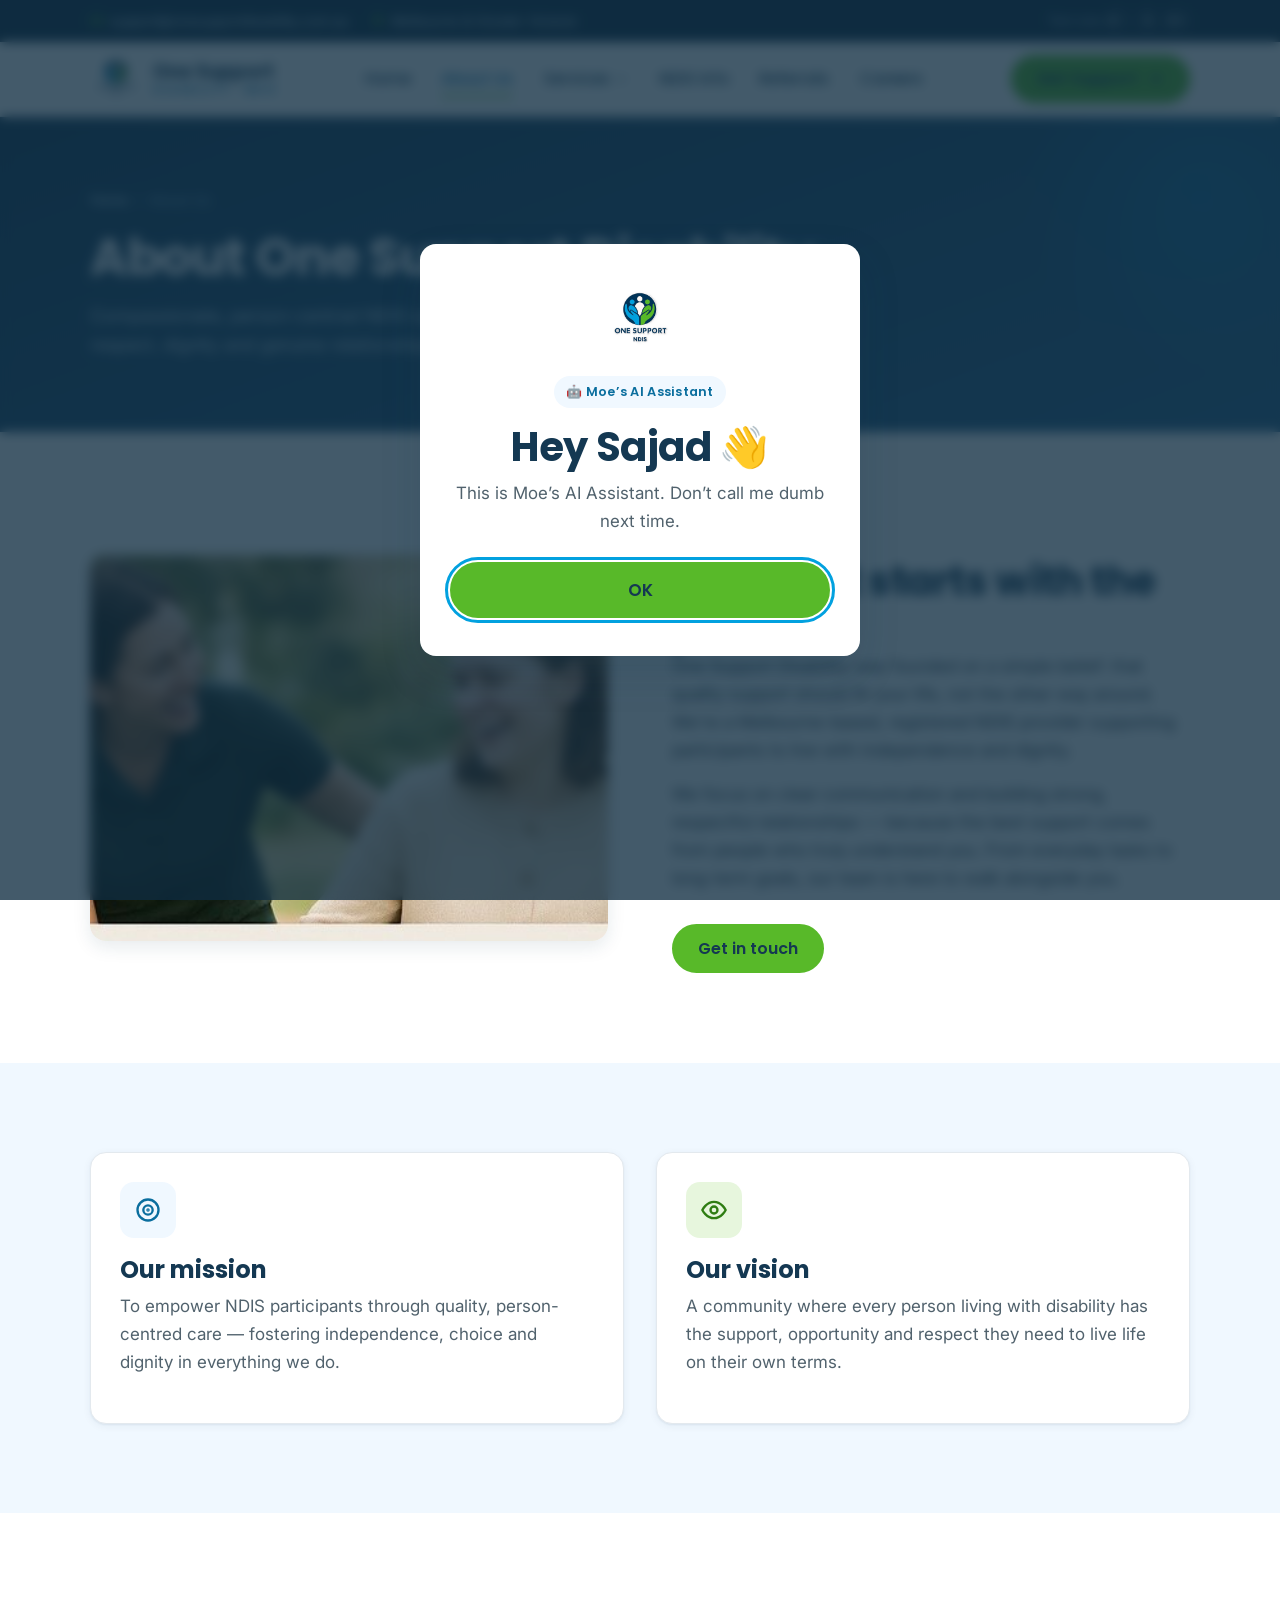
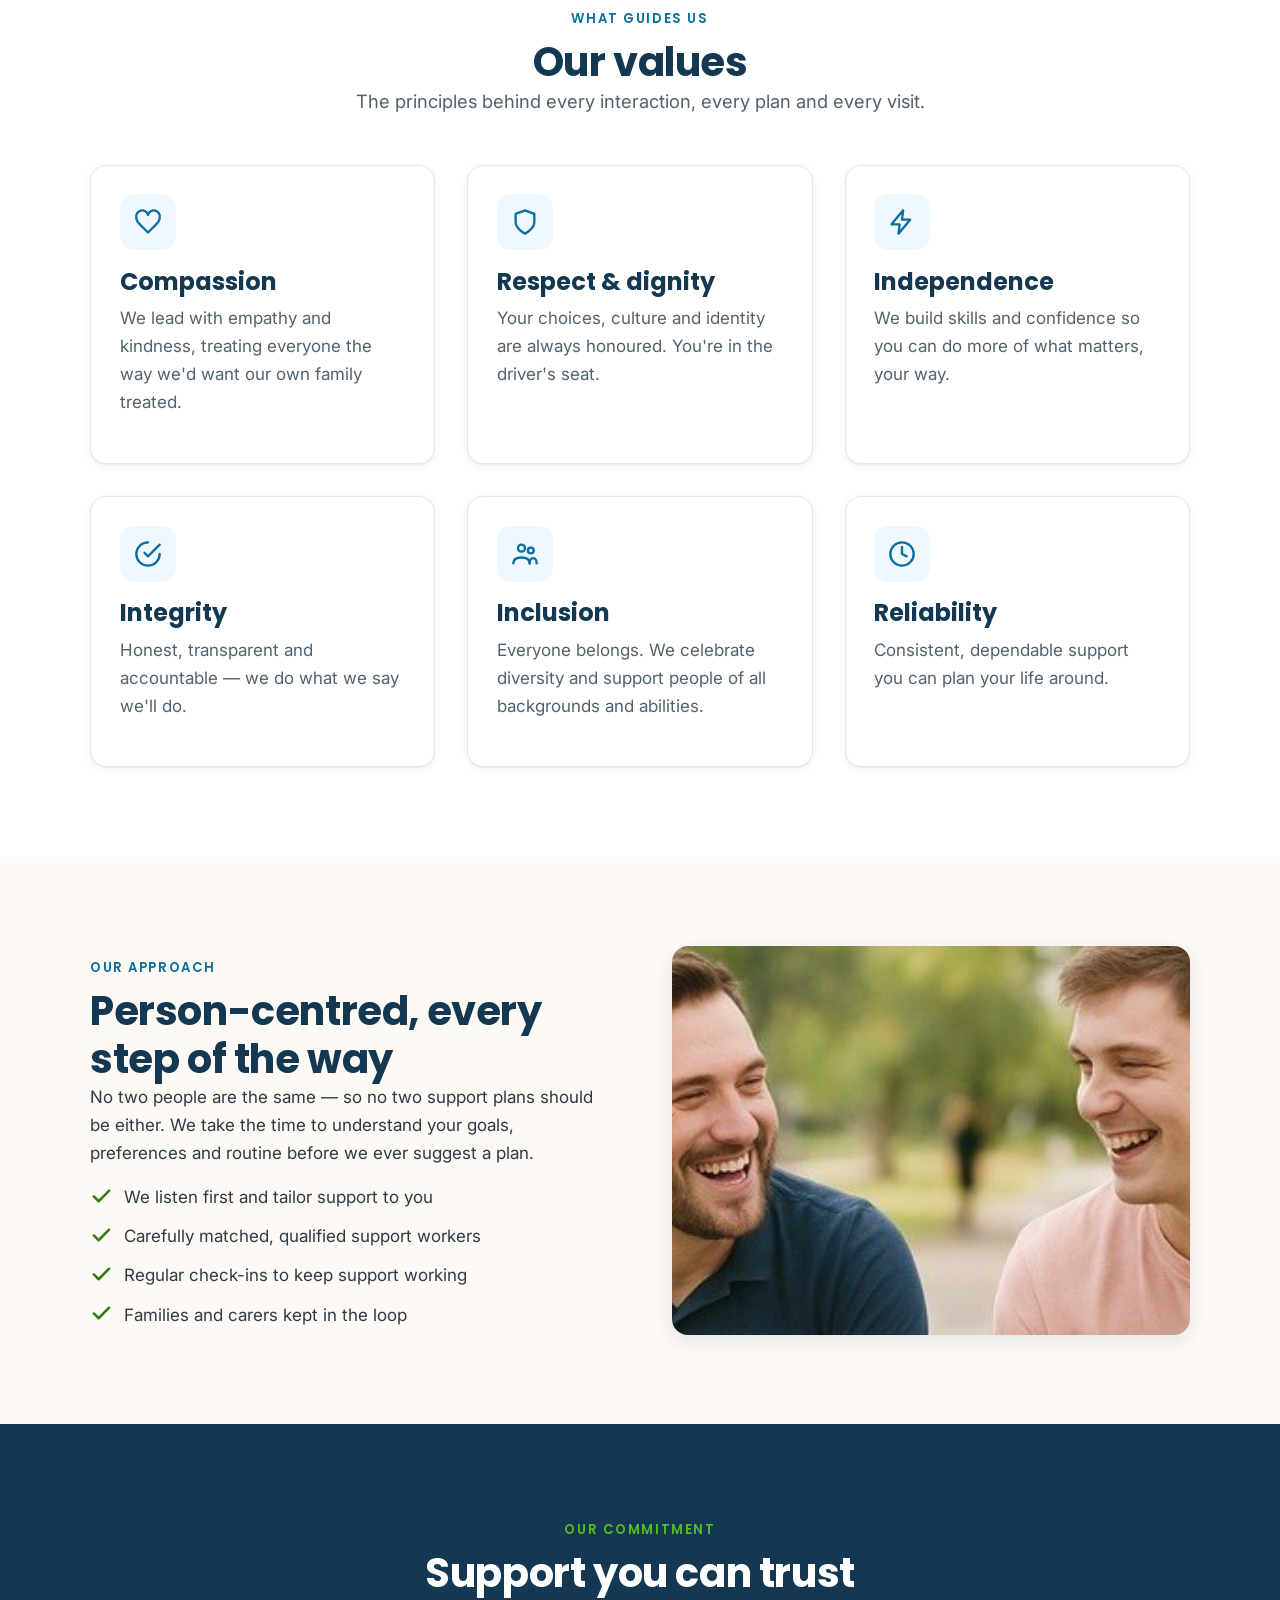
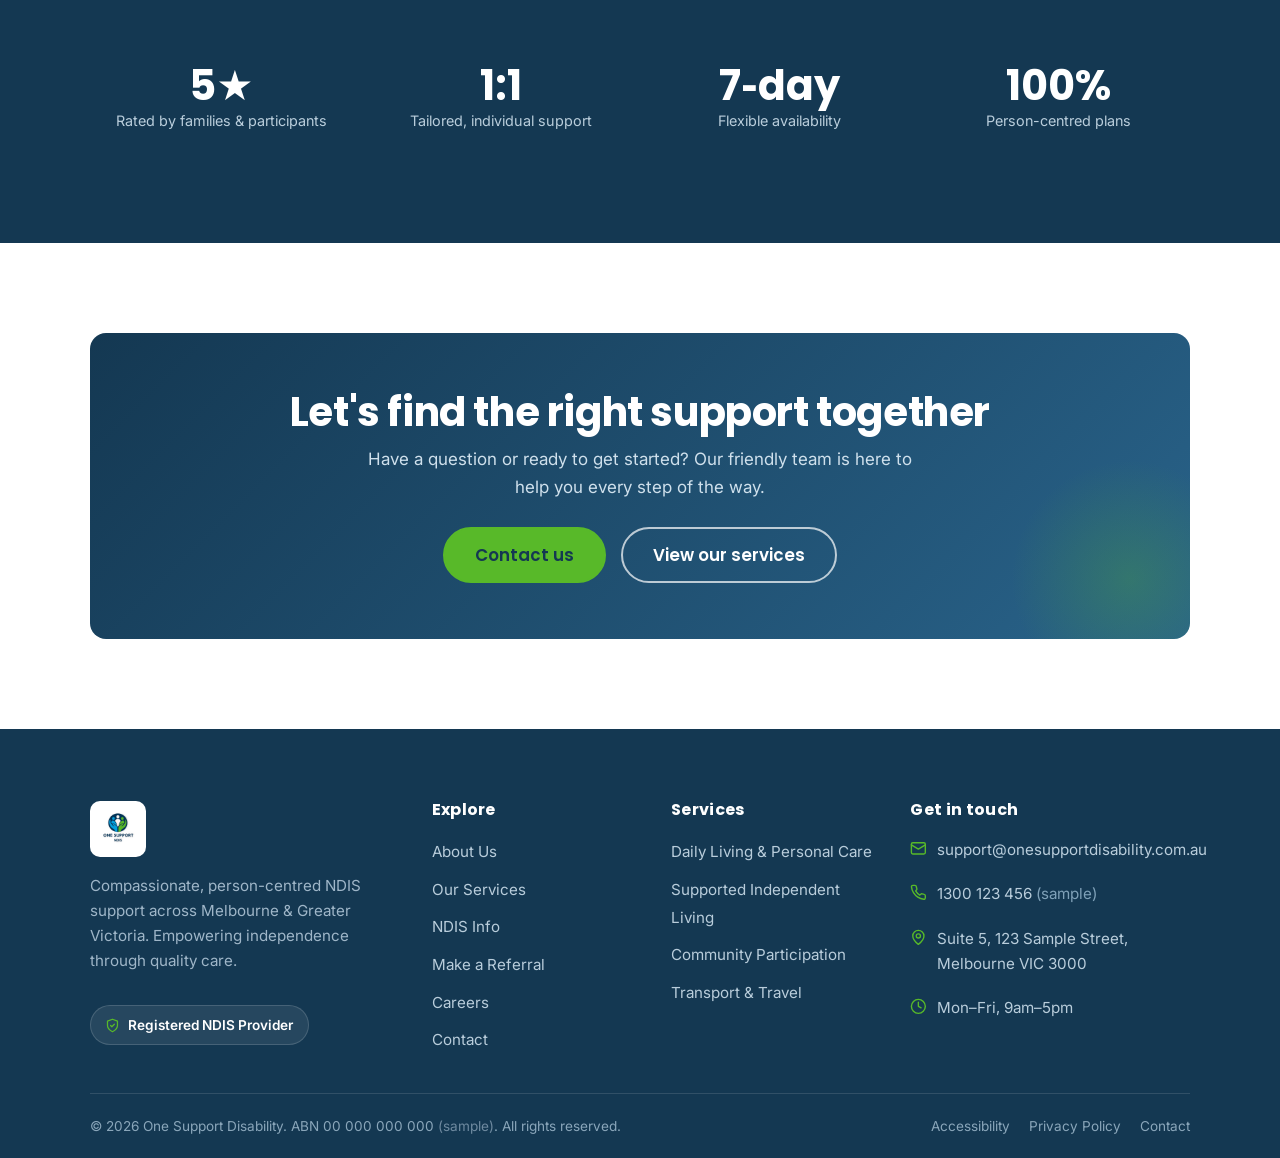
==== about.html @ 1c371074 "One Support Disability website — responsive, accessible NDIS site Co-Authored-By: Claude Opus 4.8 <n" ====
<!DOCTYPE html>
<html lang="en">
<head>
  <meta charset="UTF-8">
  <meta name="viewport" content="width=device-width, initial-scale=1.0">
  <title>About Us | One Support Disability</title>
  <meta name="description" content="One Support Disability is a registered NDIS provider in Melbourne. Learn about our mission to empower participants through compassionate, person-centred care that fosters independence and dignity.">
  <link rel="icon" href="assets/images/favicon.svg" type="image/svg+xml">
  <link rel="preconnect" href="https://fonts.googleapis.com">
  <link rel="preconnect" href="https://fonts.gstatic.com" crossorigin>
  <link href="https://fonts.googleapis.com/css2?family=Poppins:wght@500;600;700&family=Inter:wght@400;500;600;700&display=swap" rel="stylesheet">
  <link rel="stylesheet" href="assets/css/styles.css">
</head>
<body data-page="about">
  <a class="skip-link" href="#main">Skip to content</a>
  <div id="site-header"></div>

  <main id="main">
    <section class="page-hero">
      <div class="container">
        <nav class="crumbs" aria-label="Breadcrumb"><a href="index.html">Home</a><span>/</span><span>About Us</span></nav>
        <h1>About One Support Disability</h1>
        <p>Compassionate, person-centred NDIS support in Melbourne — built on respect, dignity and genuine relationships.</p>
      </div>
    </section>

    <!-- STORY -->
    <section class="section">
      <div class="container">
        <div class="feature">
          <div class="feature__media reveal">
            <img src="assets/images/carer-participant.jpg" alt="A support worker sharing a warm, happy moment with a participant outdoors" width="683" height="303">
          </div>
          <div class="feature__content reveal">
            <span class="eyebrow">Who we are</span>
            <h2>Care that starts with the person</h2>
            <p>One Support Disability was founded on a simple belief: that quality support should fit your life, not the other way around. We're a Melbourne-based, registered NDIS provider supporting participants to live with independence and dignity.</p>
            <p>We focus on clear communication and building strong, respectful relationships — because the best support comes from people who truly understand you. From everyday tasks to long-term goals, our team is here to walk alongside you.</p>
            <div class="btn-row mt-2"><a class="btn btn--accent" href="contact.html">Get in touch</a></div>
          </div>
        </div>
      </div>
    </section>

    <!-- MISSION / VISION -->
    <section class="section section--alice">
      <div class="container">
        <div class="grid grid--2">
          <article class="card reveal">
            <div class="card__icon"><svg viewBox="0 0 24 24" fill="none" stroke="currentColor" stroke-width="2" stroke-linecap="round" stroke-linejoin="round"><circle cx="12" cy="12" r="9"/><circle cx="12" cy="12" r="4"/><circle cx="12" cy="12" r="0.5" fill="currentColor"/></svg></div>
            <h3>Our mission</h3>
            <p>To empower NDIS participants through quality, person-centred care — fostering independence, choice and dignity in everything we do.</p>
          </article>
          <article class="card card--green reveal">
            <div class="card__icon"><svg viewBox="0 0 24 24" fill="none" stroke="currentColor" stroke-width="2" stroke-linecap="round" stroke-linejoin="round"><path d="M2 12s3.5-7 10-7 10 7 10 7-3.5 7-10 7-10-7-10-7Z"/><circle cx="12" cy="12" r="3"/></svg></div>
            <h3>Our vision</h3>
            <p>A community where every person living with disability has the support, opportunity and respect they need to live life on their own terms.</p>
          </article>
        </div>
      </div>
    </section>

    <!-- VALUES -->
    <section class="section">
      <div class="container">
        <div class="section-head center">
          <span class="eyebrow">What guides us</span>
          <h2>Our values</h2>
          <p class="lead">The principles behind every interaction, every plan and every visit.</p>
        </div>
        <div class="grid grid--3">
          <article class="card reveal"><div class="card__icon"><svg viewBox="0 0 24 24" fill="none" stroke="currentColor" stroke-width="2" stroke-linecap="round" stroke-linejoin="round"><path d="M19 14c1.5-1.5 3-3.3 3-5.5A3.5 3.5 0 0 0 12 6 3.5 3.5 0 0 0 2 8.5C2 10.7 3.5 12.5 5 14l7 7Z"/></svg></div><h3>Compassion</h3><p>We lead with empathy and kindness, treating everyone the way we'd want our own family treated.</p></article>
          <article class="card reveal"><div class="card__icon"><svg viewBox="0 0 24 24" fill="none" stroke="currentColor" stroke-width="2" stroke-linecap="round" stroke-linejoin="round"><path d="M12 22s8-4 8-10V5l-8-3-8 3v7c0 6 8 10 8 10Z"/></svg></div><h3>Respect &amp; dignity</h3><p>Your choices, culture and identity are always honoured. You're in the driver's seat.</p></article>
          <article class="card reveal"><div class="card__icon"><svg viewBox="0 0 24 24" fill="none" stroke="currentColor" stroke-width="2" stroke-linecap="round" stroke-linejoin="round"><path d="M13 2 3 14h7l-1 8 10-12h-7l1-8Z"/></svg></div><h3>Independence</h3><p>We build skills and confidence so you can do more of what matters, your way.</p></article>
          <article class="card reveal"><div class="card__icon"><svg viewBox="0 0 24 24" fill="none" stroke="currentColor" stroke-width="2" stroke-linecap="round" stroke-linejoin="round"><path d="M12 2a10 10 0 1 0 10 10"/><path d="m9 11 3 3L22 4"/></svg></div><h3>Integrity</h3><p>Honest, transparent and accountable — we do what we say we'll do.</p></article>
          <article class="card reveal"><div class="card__icon"><svg viewBox="0 0 24 24" fill="none" stroke="currentColor" stroke-width="2" stroke-linecap="round" stroke-linejoin="round"><circle cx="9" cy="7" r="3"/><circle cx="17" cy="9" r="2.5"/><path d="M2 20c0-3.5 3-5 7-5s7 1.5 7 5"/><path d="M16 20c0-2 .5-3.3 1.5-4 .8-.5 2-.5 3 0 1 .7 1.5 2 1.5 4"/></svg></div><h3>Inclusion</h3><p>Everyone belongs. We celebrate diversity and support people of all backgrounds and abilities.</p></article>
          <article class="card reveal"><div class="card__icon"><svg viewBox="0 0 24 24" fill="none" stroke="currentColor" stroke-width="2" stroke-linecap="round" stroke-linejoin="round"><circle cx="12" cy="12" r="10"/><path d="M12 6v6l4 2"/></svg></div><h3>Reliability</h3><p>Consistent, dependable support you can plan your life around.</p></article>
        </div>
      </div>
    </section>

    <!-- APPROACH -->
    <section class="section section--cream">
      <div class="container">
        <div class="feature feature--rev">
          <div class="feature__media reveal">
            <img src="assets/images/two-friends.jpg" alt="Two people smiling and chatting happily together outdoors" width="683" height="208">
          </div>
          <div class="feature__content reveal">
            <span class="eyebrow">Our approach</span>
            <h2>Person-centred, every step of the way</h2>
            <p>No two people are the same — so no two support plans should be either. We take the time to understand your goals, preferences and routine before we ever suggest a plan.</p>
            <ul class="ticks mt-1">
              <li><svg viewBox="0 0 24 24" fill="none" stroke="currentColor" stroke-width="2.6" stroke-linecap="round" stroke-linejoin="round"><path d="M20 6 9 17l-5-5"/></svg> We listen first and tailor support to you</li>
              <li><svg viewBox="0 0 24 24" fill="none" stroke="currentColor" stroke-width="2.6" stroke-linecap="round" stroke-linejoin="round"><path d="M20 6 9 17l-5-5"/></svg> Carefully matched, qualified support workers</li>
              <li><svg viewBox="0 0 24 24" fill="none" stroke="currentColor" stroke-width="2.6" stroke-linecap="round" stroke-linejoin="round"><path d="M20 6 9 17l-5-5"/></svg> Regular check-ins to keep support working</li>
              <li><svg viewBox="0 0 24 24" fill="none" stroke="currentColor" stroke-width="2.6" stroke-linecap="round" stroke-linejoin="round"><path d="M20 6 9 17l-5-5"/></svg> Families and carers kept in the loop</li>
            </ul>
          </div>
        </div>
      </div>
    </section>

    <!-- COMMITMENT STATS -->
    <section class="section section--navy">
      <div class="container">
        <div class="section-head center" style="margin-inline:auto">
          <span class="eyebrow">Our commitment</span>
          <h2>Support you can trust</h2>
        </div>
        <div class="stats">
          <div class="stat"><b>5&#9733;</b><span>Rated by families &amp; participants</span></div>
          <div class="stat"><b>1:1</b><span>Tailored, individual support</span></div>
          <div class="stat"><b>7&#8209;day</b><span>Flexible availability</span></div>
          <div class="stat"><b>100%</b><span>Person-centred plans</span></div>
        </div>
      </div>
    </section>

    <!-- CTA -->
    <section class="section">
      <div class="container">
        <div class="cta-band reveal">
          <h2>Let's find the right support together</h2>
          <p>Have a question or ready to get started? Our friendly team is here to help you every step of the way.</p>
          <div class="btn-row"><a class="btn btn--accent btn--lg" href="contact.html">Contact us</a><a class="btn btn--outline-light btn--lg" href="services.html">View our services</a></div>
        </div>
      </div>
    </section>
  </main>

  <div id="site-footer"></div>
  <script src="assets/js/main.js"></script>
</body>
</html>
---- assets/css/styles.css ----
/* =====================================================================
   One Support Disability — Brand Stylesheet
   Brand palette sampled from the official logo:
     Navy   #143852  (primary)
     Blue   #02A1DF  (secondary / decorative)
     Green  #58B929  (accent / call-to-action)
   All text/UI shades chosen to meet WCAG 2.1 AA contrast.
   ===================================================================== */

/* ---------- Design tokens ---------- */
:root {
  /* Brand */
  --navy: #143852;
  --navy-700: #0f2c41;
  --navy-600: #1d4d6e;
  --navy-500: #29638a;
  --blue: #02a1df;          /* bright — large/decorative only */
  --blue-text: #0a6e9e;     /* accessible link colour on white */
  --green: #58b929;         /* brand green — use with navy text */
  --green-700: #2f7d12;     /* accessible green for white text */
  --cream: #fdf9f5;
  --alice: #f0f8ff;

  /* Neutrals */
  --ink: #2e3a44;           /* body text */
  --muted: #51626d;         /* secondary text */
  --line: #e3e9ee;          /* borders */
  --white: #ffffff;

  /* Type */
  --font-head: "Poppins", "Segoe UI", system-ui, -apple-system, sans-serif;
  --font-body: "Inter", "Segoe UI", system-ui, -apple-system, sans-serif;
  --fs-base: 1.0625rem;     /* 17px */

  /* Shape & depth */
  --radius: 8px;
  --radius-lg: 16px;
  --radius-pill: 999px;
  --shadow-sm: 0 1px 2px rgba(20, 56, 82, .06), 0 2px 8px rgba(20, 56, 82, .06);
  --shadow-md: 0 6px 18px rgba(20, 56, 82, .10);
  --shadow-lg: 0 18px 40px rgba(20, 56, 82, .16);

  /* Layout */
  --maxw: 1180px;
  --gutter: clamp(1rem, 4vw, 2.5rem);
  --section-y: clamp(3.5rem, 7vw, 6rem);

  /* User-controlled accessibility font scaling */
  --font-scale: 1;
}

/* ---------- Reset ---------- */
*, *::before, *::after { box-sizing: border-box; }
* { margin: 0; }
html { scroll-behavior: smooth; -webkit-text-size-adjust: 100%; }
body {
  font-family: var(--font-body);
  font-size: calc(var(--fs-base) * var(--font-scale));
  line-height: 1.65;
  color: var(--ink);
  background: var(--white);
  -webkit-font-smoothing: antialiased;
  text-rendering: optimizeLegibility;
  overflow-x: hidden;
}
img, picture, svg, video { display: block; max-width: 100%; }
img { height: auto; }
a { color: var(--blue-text); text-decoration: none; }
a:hover { text-decoration: underline; }
ul, ol { padding-left: 1.2em; }
button, input, select, textarea { font: inherit; color: inherit; }

/* ---------- Typography ---------- */
h1, h2, h3, h4 { font-family: var(--font-head); color: var(--navy); line-height: 1.18; font-weight: 700; }
h1 { font-size: clamp(2.1rem, 5vw, 3.2rem); letter-spacing: -.02em; }
h2 { font-size: clamp(1.7rem, 3.6vw, 2.5rem); letter-spacing: -.01em; }
h3 { font-size: clamp(1.2rem, 2.2vw, 1.5rem); }
h4 { font-size: 1.075rem; }
p { margin-bottom: 1rem; }
p:last-child { margin-bottom: 0; }
strong { color: var(--navy); font-weight: 600; }

/* ---------- Layout helpers ---------- */
.container { width: 100%; max-width: var(--maxw); margin-inline: auto; padding-inline: var(--gutter); }
.container--narrow { max-width: 820px; }
.section { padding-block: var(--section-y); }
.section--cream { background: var(--cream); }
.section--alice { background: var(--alice); }
.section--navy { background: var(--navy); color: #dbe7f0; }
.section--navy h1, .section--navy h2, .section--navy h3 { color: #fff; }

.grid { display: grid; gap: clamp(1.25rem, 3vw, 2rem); }
.grid--2 { grid-template-columns: repeat(2, 1fr); }
.grid--3 { grid-template-columns: repeat(3, 1fr); }
.grid--4 { grid-template-columns: repeat(4, 1fr); }
@media (max-width: 900px){ .grid--3, .grid--4 { grid-template-columns: repeat(2, 1fr); } }
@media (max-width: 620px){ .grid--2, .grid--3, .grid--4 { grid-template-columns: 1fr; } }

.center { text-align: center; }
.eyebrow {
  display: inline-block; font-family: var(--font-head); font-weight: 600;
  font-size: .82rem; letter-spacing: .12em; text-transform: uppercase;
  color: var(--blue-text); margin-bottom: .6rem;
}
.section--navy .eyebrow { color: var(--green); }
.lead { font-size: 1.15rem; color: var(--muted); }
.section--navy .lead { color: #c2d4e0; }
.section-head { max-width: 720px; margin-bottom: clamp(2rem, 4vw, 3rem); }
.section-head.center { margin-inline: auto; }

/* ---------- Accessibility: skip link & focus ---------- */
.skip-link {
  position: absolute; left: 1rem; top: -100px; z-index: 200;
  background: var(--navy); color: #fff; padding: .7rem 1.1rem;
  border-radius: var(--radius); transition: top .2s;
}
.skip-link:focus { top: 1rem; text-decoration: none; }
:focus-visible { outline: 3px solid var(--blue); outline-offset: 2px; border-radius: 4px; }

/* ---------- Buttons ---------- */
.btn {
  --btn-bg: var(--navy); --btn-fg: #fff; --btn-bd: var(--navy);
  display: inline-flex; align-items: center; gap: .55em; justify-content: center;
  font-family: var(--font-head); font-weight: 600; font-size: 1rem;
  padding: .85em 1.5em; border-radius: var(--radius-pill);
  background: var(--btn-bg); color: var(--btn-fg);
  border: 2px solid var(--btn-bd); cursor: pointer;
  transition: transform .15s ease, box-shadow .2s ease, background .2s ease, color .2s ease;
  text-decoration: none; line-height: 1.1;
}
.btn:hover { text-decoration: none; transform: translateY(-2px); box-shadow: var(--shadow-md); }
.btn svg { width: 1.1em; height: 1.1em; }
.btn--accent { --btn-bg: var(--green); --btn-fg: var(--navy); --btn-bd: var(--green); }
.btn--accent:hover { --btn-bg: #66cc30; }
.btn--navy { --btn-bg: var(--navy); --btn-fg: #fff; --btn-bd: var(--navy); }
.btn--navy:hover { --btn-bg: var(--navy-600); }
.btn--outline { --btn-bg: transparent; --btn-fg: var(--navy); --btn-bd: var(--navy); }
.btn--outline:hover { --btn-bg: var(--navy); --btn-fg: #fff; }
.btn--light { --btn-bg: #fff; --btn-fg: var(--navy); --btn-bd: #fff; }
.btn--outline-light { --btn-bg: transparent; --btn-fg: #fff; --btn-bd: rgba(255,255,255,.7); }
.btn--outline-light:hover { --btn-bg: #fff; --btn-fg: var(--navy); --btn-bd:#fff; }
.btn--lg { font-size: 1.05rem; padding: 1em 1.8em; }
.btn-row { display: flex; flex-wrap: wrap; gap: .9rem; }

/* ---------- Top utility bar ---------- */
.topbar { background: var(--navy-700); color: #cfe0ec; font-size: .85rem; }
.topbar__inner { display: flex; align-items: center; justify-content: space-between; gap: 1rem; padding-block: .5rem; flex-wrap: wrap; }
.topbar a { color: #cfe0ec; }
.topbar__contact { display: flex; gap: 1.4rem; flex-wrap: wrap; align-items: center; }
.topbar__contact span, .topbar__contact a { display: inline-flex; align-items: center; gap: .45em; }
.topbar__contact svg { width: 1em; height: 1em; color: var(--green); }
.topbar__tools { display: flex; align-items: center; gap: .75rem; }
.a11y { display: inline-flex; align-items: center; gap: .25rem; }
.a11y span { font-size: .78rem; color: #9fb6c8; }
.a11y button {
  background: transparent; border: 1px solid rgba(255,255,255,.25); color: #fff;
  width: 1.9em; height: 1.9em; border-radius: 50%; cursor: pointer; line-height: 1;
  display: inline-grid; place-items: center; padding: 0; transition: background .15s;
}
.a11y button:hover { background: rgba(255,255,255,.15); }
.a11y button.is-active { background: var(--green); color: var(--navy); border-color: var(--green); }
@media (max-width: 760px){ .topbar__contact .label { display: none; } }

/* ---------- Header / Nav ---------- */
.site-header { position: sticky; top: 0; z-index: 100; background: #fff; box-shadow: 0 1px 0 var(--line); transition: box-shadow .25s; }
.site-header.is-scrolled { box-shadow: var(--shadow-md); }
.nav { display: flex; align-items: center; justify-content: space-between; gap: 1rem; padding-block: .7rem; }
.brand { display: flex; align-items: center; gap: .7rem; text-decoration: none; }
.brand img { height: 52px; width: auto; }
.brand:hover { text-decoration: none; }
.brand__name { font-family: var(--font-head); font-weight: 700; color: var(--navy); font-size: 1.15rem; line-height: 1; }
.brand__name small { display: block; font-size: .7rem; font-weight: 600; letter-spacing: .14em; color: var(--blue-text); margin-top: 3px; }
@media (max-width: 480px){ .brand__name { display: none; } }

.nav__menu { display: flex; align-items: center; gap: .35rem; list-style: none; margin: 0; padding: 0; }
.nav__menu a {
  display: inline-flex; align-items: center; gap: .35em; color: var(--navy);
  font-family: var(--font-head); font-weight: 500; font-size: .98rem;
  padding: .55em .8em; border-radius: var(--radius); position: relative;
}
.nav__menu a:hover { background: var(--alice); text-decoration: none; }
.nav__menu a[aria-current="page"] { color: var(--blue-text); }
.nav__menu a[aria-current="page"]::after {
  content: ""; position: absolute; left: .8em; right: .8em; bottom: .25em; height: 2px; background: var(--green); border-radius: 2px;
}
.nav__actions { display: flex; align-items: center; gap: .6rem; }

/* dropdown */
.has-sub { position: relative; }
.has-sub > a svg { width: .8em; height: .8em; transition: transform .2s; }
.has-sub:hover > a svg, .has-sub:focus-within > a svg { transform: rotate(180deg); }
.subnav {
  position: absolute; top: calc(100% + .4rem); left: 0; min-width: 250px;
  background: #fff; border: 1px solid var(--line); border-radius: var(--radius-lg);
  box-shadow: var(--shadow-lg); padding: .5rem; list-style: none; margin: 0;
  opacity: 0; visibility: hidden; transform: translateY(8px); transition: .18s; z-index: 50;
}
.has-sub:hover .subnav, .has-sub:focus-within .subnav { opacity: 1; visibility: visible; transform: translateY(0); }
.subnav a { display: block; padding: .6em .8em; border-radius: var(--radius); font-weight: 500; }
.subnav a small { display:block; font-weight:400; font-size:.8rem; color: var(--muted); }

/* hamburger */
.nav__toggle {
  display: none; background: var(--navy); border: none; color: #fff; width: 46px; height: 46px;
  border-radius: var(--radius); cursor: pointer; place-items: center; padding: 0;
}
.nav__toggle svg { width: 24px; height: 24px; }
.nav__toggle .icon-close { display: none; }
.nav__toggle[aria-expanded="true"] .icon-open { display: none; }
.nav__toggle[aria-expanded="true"] .icon-close { display: block; }

@media (max-width: 1024px){
  .nav__toggle { display: grid; }
  .nav__menu {
    position: fixed; inset: 0 0 0 auto; width: min(360px, 86vw);
    flex-direction: column; align-items: stretch; gap: .15rem;
    background: #fff; padding: 5.5rem 1.25rem 2rem; box-shadow: var(--shadow-lg);
    transform: translateX(100%); transition: transform .28s ease; overflow-y: auto; z-index: 90;
  }
  .nav__menu.is-open { transform: translateX(0); }
  .nav__menu a { font-size: 1.1rem; padding: .8em 1em; }
  .nav__menu a[aria-current="page"]::after { display: none; }
  .nav__menu a[aria-current="page"] { background: var(--alice); }
  .subnav { position: static; opacity: 1; visibility: visible; transform: none; box-shadow: none; border: none; border-left: 2px solid var(--line); border-radius: 0; margin-left: 1rem; padding-left: .5rem; }
  .has-sub > a svg { display: none; }
  .nav__actions .btn { display: none; }
  .nav-backdrop { position: fixed; inset: 0; background: rgba(15,44,65,.45); opacity: 0; visibility: hidden; transition: .25s; z-index: 80; }
  .nav-backdrop.is-open { opacity: 1; visibility: visible; }
}

/* ---------- Hero ---------- */
.hero { position: relative; background: linear-gradient(160deg, var(--alice) 0%, #fff 55%); overflow: hidden; }
.hero::before {
  content: ""; position: absolute; right: -120px; top: -120px; width: 420px; height: 420px;
  background: radial-gradient(circle, rgba(2,161,223,.14), transparent 70%); border-radius: 50%;
}
.hero__grid { display: grid; grid-template-columns: 1.05fr .95fr; gap: clamp(2rem, 5vw, 4rem); align-items: center; padding-block: clamp(3rem, 6vw, 5.5rem); position: relative; }
.hero__title { margin-bottom: 1rem; }
.hero__title .hl { color: var(--blue-text); }
.hero p.lead { margin-bottom: 1.6rem; max-width: 34ch; }
.hero__cta { margin-bottom: 1.8rem; }
.hero__trust { display: flex; gap: 1.5rem; flex-wrap: wrap; align-items: center; color: var(--muted); font-size: .92rem; }
.hero__trust .tick { display: inline-flex; align-items: center; gap: .4em; }
.hero__trust svg { width: 1.1em; height: 1.1em; color: var(--green-700); }
.hero__media { position: relative; }
.hero__media img { width: 100%; border-radius: var(--radius-lg); box-shadow: var(--shadow-lg); object-fit: cover; aspect-ratio: 4/3.2; }
.hero__badge {
  position: absolute; left: -18px; bottom: 22px; background: #fff; border-radius: var(--radius-lg);
  box-shadow: var(--shadow-md); padding: .9rem 1.1rem; display: flex; align-items: center; gap: .7rem; max-width: 230px;
}
.hero__badge .icon { width: 42px; height: 42px; flex: none; display: grid; place-items: center; background: var(--green); color: var(--navy); border-radius: 50%; }
.hero__badge .icon svg { width: 22px; height: 22px; }
.hero__badge b { color: var(--navy); font-family: var(--font-head); display: block; font-size: 1.05rem; }
.hero__badge span { font-size: .82rem; color: var(--muted); }
@media (max-width: 880px){
  .hero__grid { grid-template-columns: 1fr; text-align: center; }
  .hero p.lead, .hero__title { margin-inline: auto; }
  .hero__cta, .hero__trust { justify-content: center; }
  .hero__media { order: -1; max-width: 520px; margin-inline: auto; }
  .hero__badge { left: 8px; }
}

/* ---------- Stats strip ---------- */
.stats { display: grid; grid-template-columns: repeat(4, 1fr); gap: 1rem; }
.stat { text-align: center; padding: 1.2rem .5rem; }
.stat b { display: block; font-family: var(--font-head); font-size: clamp(1.8rem, 4vw, 2.6rem); color: var(--navy); line-height: 1; }
.section--navy .stat b { color: #fff; }
.stat span { font-size: .9rem; color: var(--muted); }
.section--navy .stat span { color: #b9cddb; }
@media (max-width: 620px){ .stats { grid-template-columns: repeat(2, 1fr); } }

/* ---------- Cards ---------- */
.card {
  background: #fff; border: 1px solid var(--line); border-radius: var(--radius-lg);
  padding: 1.8rem; box-shadow: var(--shadow-sm); transition: transform .2s, box-shadow .2s, border-color .2s;
  display: flex; flex-direction: column; height: 100%;
}
.card:hover { transform: translateY(-4px); box-shadow: var(--shadow-md); border-color: #cfe0ec; }
.card__icon { width: 56px; height: 56px; border-radius: 14px; display: grid; place-items: center; margin-bottom: 1.1rem; background: var(--alice); color: var(--blue-text); }
.card__icon svg { width: 28px; height: 28px; }
.card h3 { margin-bottom: .5rem; }
.card p { color: var(--muted); margin-bottom: 1.1rem; }
.card .card__link { margin-top: auto; font-family: var(--font-head); font-weight: 600; color: var(--blue-text); display: inline-flex; align-items: center; gap: .4em; }
.card .card__link svg { width: 1em; height: 1em; transition: transform .2s; }
.card:hover .card__link svg { transform: translateX(4px); }
.card--green .card__icon { background: #e7f6dd; color: var(--green-700); }

/* link card variant for service grid with photo */
.svc-card { padding: 0; overflow: hidden; }
.svc-card img { aspect-ratio: 16/10; object-fit: cover; width: 100%; }
.svc-card__body { padding: 1.6rem; display: flex; flex-direction: column; flex: 1; }

/* ---------- Feature rows (image + text) ---------- */
.feature { display: grid; grid-template-columns: 1fr 1fr; gap: clamp(2rem, 5vw, 4rem); align-items: center; }
.feature + .feature { margin-top: clamp(3rem, 6vw, 5rem); }
.feature__media img { width: 100%; border-radius: var(--radius-lg); box-shadow: var(--shadow-md); object-fit: cover; aspect-ratio: 4/3; }
.feature--rev .feature__media { order: 2; }
@media (max-width: 820px){
  .feature { grid-template-columns: 1fr; }
  .feature--rev .feature__media { order: 0; }
}

/* ---------- Tick list ---------- */
.ticks { list-style: none; padding: 0; display: grid; gap: .7rem; }
.ticks li { display: flex; gap: .7rem; align-items: flex-start; }
.ticks svg { width: 1.35em; height: 1.35em; flex: none; color: var(--green-700); margin-top: .1em; }
.section--navy .ticks svg { color: var(--green); }
.ticks.cols { grid-template-columns: 1fr 1fr; }
@media (max-width:620px){ .ticks.cols { grid-template-columns: 1fr; } }

/* ---------- Steps ---------- */
.steps { counter-reset: step; display: grid; gap: 1.5rem; grid-template-columns: repeat(3,1fr); }
@media (max-width: 820px){ .steps { grid-template-columns: 1fr; } }
.step { position: relative; padding: 1.8rem; background: #fff; border-radius: var(--radius-lg); border: 1px solid var(--line); box-shadow: var(--shadow-sm); }
.step__num { counter-increment: step; width: 46px; height: 46px; border-radius: 50%; background: var(--navy); color: #fff; font-family: var(--font-head); font-weight: 700; display: grid; place-items: center; margin-bottom: 1rem; }
.step__num::before { content: counter(step); }
.step h3 { margin-bottom: .4rem; }
.step p { color: var(--muted); }

/* ---------- Testimonials ---------- */
.quotes { display: grid; grid-template-columns: repeat(3,1fr); gap: 1.5rem; }
@media (max-width: 900px){ .quotes { grid-template-columns: 1fr; } }
.quote { background: #fff; border-radius: var(--radius-lg); padding: 1.8rem; box-shadow: var(--shadow-sm); border: 1px solid var(--line); display: flex; flex-direction: column; }
.quote .stars { color: #f5a623; letter-spacing: 2px; margin-bottom: .8rem; }
.quote p { font-size: 1.02rem; }
.quote__who { margin-top: 1.2rem; display: flex; align-items: center; gap: .8rem; }
.quote__avatar { width: 44px; height: 44px; border-radius: 50%; background: var(--navy); color: #fff; display: grid; place-items: center; font-family: var(--font-head); font-weight: 600; }
.quote__who b { color: var(--navy); display: block; line-height: 1.2; }
.quote__who span { font-size: .85rem; color: var(--muted); }

/* ---------- CTA band ---------- */
.cta-band { background: linear-gradient(135deg, var(--navy) 0%, var(--navy-500) 100%); color: #fff; border-radius: var(--radius-lg); padding: clamp(2.2rem, 5vw, 3.5rem); text-align: center; position: relative; overflow: hidden; }
.cta-band::after { content:""; position:absolute; right:-60px; bottom:-60px; width:240px; height:240px; background: radial-gradient(circle, rgba(88,185,41,.25), transparent 70%); border-radius:50%; }
.cta-band h2 { color:#fff; margin-bottom: .6rem; position: relative; }
.cta-band p { color:#cfe0ec; max-width: 560px; margin: 0 auto 1.6rem; position: relative; }
.cta-band .btn-row { justify-content: center; position: relative; }

/* ---------- Page hero (sub pages) ---------- */
.page-hero { background: linear-gradient(160deg, var(--navy) 0%, var(--navy-500) 100%); color:#fff; padding-block: clamp(2.5rem, 6vw, 4.5rem); position: relative; overflow:hidden; }
.page-hero::before { content:""; position:absolute; right:-100px; top:-100px; width:360px; height:360px; background: radial-gradient(circle, rgba(2,161,223,.25), transparent 70%); border-radius:50%; }
.page-hero h1 { color:#fff; position: relative; }
.page-hero p { color:#cfe0ec; max-width: 620px; margin-top: .8rem; position: relative; font-size: 1.12rem; }
.crumbs { display:flex; gap:.5rem; flex-wrap:wrap; font-size:.88rem; color:#9fc0d6; margin-bottom: 1rem; position: relative; }
.crumbs a { color:#cfe6f4; } .crumbs a:hover{color:#fff;}
.crumbs span { color:#7fa8c4; }

/* ---------- Prose ---------- */
.prose h2 { margin: 2rem 0 .8rem; }
.prose h3 { margin: 1.6rem 0 .6rem; }
.prose p, .prose li { color: var(--ink); }
.prose ul { display: grid; gap: .4rem; margin-bottom: 1rem; }

/* ---------- Accordion / FAQ ---------- */
.accordion { display: grid; gap: .8rem; }
.acc { border: 1px solid var(--line); border-radius: var(--radius); background:#fff; overflow: hidden; }
.acc__btn { width:100%; text-align:left; background:none; border:none; padding: 1.1rem 1.2rem; font-family: var(--font-head); font-weight:600; color: var(--navy); font-size: 1.05rem; cursor:pointer; display:flex; justify-content:space-between; align-items:center; gap:1rem; }
.acc__btn svg { width:1.2em; height:1.2em; flex:none; transition: transform .25s; color: var(--blue-text); }
.acc__btn[aria-expanded="true"] svg { transform: rotate(45deg); }
.acc__panel { max-height:0; overflow:hidden; transition: max-height .3s ease; }
.acc__panel > div { padding: 0 1.2rem 1.2rem; color: var(--muted); }

/* ---------- Forms ---------- */
.form { display: grid; gap: 1.1rem; }
.form .row { display: grid; gap: 1.1rem; grid-template-columns: 1fr 1fr; }
@media (max-width:620px){ .form .row { grid-template-columns: 1fr; } }
.field { display: grid; gap: .35rem; }
.field label { font-family: var(--font-head); font-weight: 600; color: var(--navy); font-size: .95rem; }
.field .req { color: #c0392b; }
.field input, .field select, .field textarea {
  width: 100%; padding: .8em .9em; border: 1.5px solid var(--line); border-radius: var(--radius);
  background: #fff; transition: border-color .15s, box-shadow .15s;
}
.field textarea { min-height: 140px; resize: vertical; }
.field input:focus, .field select:focus, .field textarea:focus { outline: none; border-color: var(--blue); box-shadow: 0 0 0 3px rgba(2,161,223,.15); }
.field .hint { font-size: .82rem; color: var(--muted); }
.field.invalid input, .field.invalid select, .field.invalid textarea { border-color: #c0392b; }
.field .error { font-size: .82rem; color: #c0392b; display: none; }
.field.invalid .error { display: block; }
.form__note { font-size: .85rem; color: var(--muted); }
.form-success { background: #e7f6dd; border: 1px solid var(--green); color: var(--navy); padding: 1rem 1.2rem; border-radius: var(--radius); display: none; align-items: center; gap:.7rem; }
.form-success svg { width: 1.4em; height: 1.4em; color: var(--green-700); flex:none; }
.form-success.show { display: flex; }

/* contact split */
.contact-grid { display:grid; grid-template-columns: 1fr 1fr; gap: clamp(2rem,4vw,3.5rem); align-items:start; }
@media (max-width: 880px){ .contact-grid { grid-template-columns: 1fr; } }
.info-list { list-style:none; padding:0; display:grid; gap:1.3rem; }
.info-list li { display:flex; gap:1rem; align-items:flex-start; }
.info-list .ic { width:46px; height:46px; flex:none; border-radius:12px; background: var(--alice); color: var(--blue-text); display:grid; place-items:center; }
.info-list .ic svg{width:22px;height:22px;}
.info-list b { color: var(--navy); font-family: var(--font-head); display:block; }
.info-list a, .info-list span { color: var(--muted); }

/* ---------- Footer ---------- */
.site-footer { background: var(--navy); color: #b9cddb; padding-top: clamp(3rem, 6vw, 4.5rem); }
.footer__grid { display: grid; grid-template-columns: 1.5fr 1fr 1fr 1.3fr; gap: 2.2rem; padding-bottom: 2.5rem; }
@media (max-width: 900px){ .footer__grid { grid-template-columns: 1fr 1fr; } }
@media (max-width: 560px){ .footer__grid { grid-template-columns: 1fr; } }
.footer__brand img { height: 56px; background:#fff; padding:6px; border-radius:10px; margin-bottom: 1rem; }
.footer__brand p { color:#9fb6c8; font-size:.95rem; max-width: 32ch; }
.footer h4 { color:#fff; font-size: 1rem; margin-bottom: 1.1rem; letter-spacing:.02em; }
.footer ul { list-style:none; padding:0; display:grid; gap:.6rem; }
.footer a { color:#b9cddb; font-size:.95rem; }
.footer a:hover { color:#fff; }
.footer__contact li { display:flex; gap:.6rem; align-items:flex-start; margin-bottom:.6rem; font-size:.95rem; }
.footer__contact svg { width:1.1em; height:1.1em; color: var(--green); flex:none; margin-top:.2em; }
.footer__bottom { border-top: 1px solid rgba(255,255,255,.12); padding-block: 1.3rem; display:flex; justify-content:space-between; gap:1rem; flex-wrap:wrap; font-size:.85rem; color:#8aa6ba; }
.footer__bottom a { color:#8aa6ba; } .footer__bottom a:hover{ color:#fff; }
.footer__bottom .links { display:flex; gap:1.2rem; flex-wrap:wrap; }
.ndis-badge { display:inline-flex; align-items:center; gap:.5rem; background: rgba(255,255,255,.08); border:1px solid rgba(255,255,255,.15); padding:.5rem .9rem; border-radius: var(--radius-pill); color:#fff; font-size:.85rem; font-weight:600; margin-top:1rem; }
.ndis-badge svg { width:1.1em; height:1.1em; color: var(--green); }

/* ---------- Misc utilities ---------- */
.pill { display:inline-flex; align-items:center; gap:.4em; background: var(--alice); color: var(--blue-text); font-weight:600; font-size:.82rem; padding:.4em .9em; border-radius: var(--radius-pill); font-family: var(--font-head); }
.pill svg{width:1em;height:1em;}
.mt-1{margin-top:1rem;} .mt-2{margin-top:2rem;} .mb-0{margin-bottom:0;}
.hidden { display: none !important; }

/* ---------- Motion preferences ---------- */
@media (prefers-reduced-motion: reduce) {
  html { scroll-behavior: auto; }
  *, *::before, *::after { animation-duration: .001ms !important; transition-duration: .001ms !important; }
}

/* ---------- Reveal on scroll ---------- */
.reveal { opacity: 0; transform: translateY(18px); transition: opacity .6s ease, transform .6s ease; }
.reveal.in { opacity: 1; transform: none; }
@media (prefers-reduced-motion: reduce){ .reveal { opacity:1; transform:none; } }

/* ---------- Mobile nav CTA (Contact reachable on mobile) ---------- */
.nav__menu-cta { display: none; }
@media (max-width: 1024px){
  .nav__menu-cta { display: block; margin-top: 1.2rem; }
  .nav__menu-cta a.btn { width: 100%; padding: .9em 1.2em; background: var(--green); color: var(--navy); }
  .nav__menu-cta a.btn:hover { background: #66cc30; text-decoration: none; }
}

/* ---------- Hero buttons: full-width on small phones ---------- */
@media (max-width: 480px){
  .hero__cta.btn-row { flex-direction: column; align-items: stretch; }
  .hero__cta .btn { width: 100%; }
}

/* ---------- Entry modal (one-time welcome popup) ---------- */
.entry-modal {
  position: fixed; inset: 0; z-index: 2000; display: grid; place-items: center; padding: 1.25rem;
  background: rgba(15, 44, 65, .78); -webkit-backdrop-filter: blur(6px); backdrop-filter: blur(6px);
  animation: emFade .25s ease;
}
.entry-modal.is-closing { animation: emFade .2s ease reverse forwards; }
.entry-modal__card {
  background: #fff; border-radius: var(--radius-lg); box-shadow: var(--shadow-lg);
  max-width: 440px; width: 100%; padding: 2.4rem 1.9rem; text-align: center;
  animation: emPop .32s cubic-bezier(.2,.8,.2,1);
}
.entry-modal__logo { height: 76px; width: auto; margin: 0 auto 1.1rem; border-radius: 12px; }
.entry-modal__badge {
  display: inline-flex; align-items: center; gap: .4em; background: var(--alice); color: var(--blue-text);
  font-family: var(--font-head); font-weight: 600; font-size: .8rem; letter-spacing: .02em;
  padding: .45em 1em; border-radius: var(--radius-pill); margin-bottom: 1rem;
}
.entry-modal__title { margin-bottom: .55rem; }
.entry-modal__text { color: var(--muted); margin-bottom: 1.6rem; font-size: 1.06rem; }
.entry-modal__ok { width: 100%; }
@keyframes emFade { from { opacity: 0; } to { opacity: 1; } }
@keyframes emPop { from { opacity: 0; transform: translateY(14px) scale(.96); } to { opacity: 1; transform: none; } }
@media (prefers-reduced-motion: reduce){ .entry-modal, .entry-modal__card { animation: none; } }
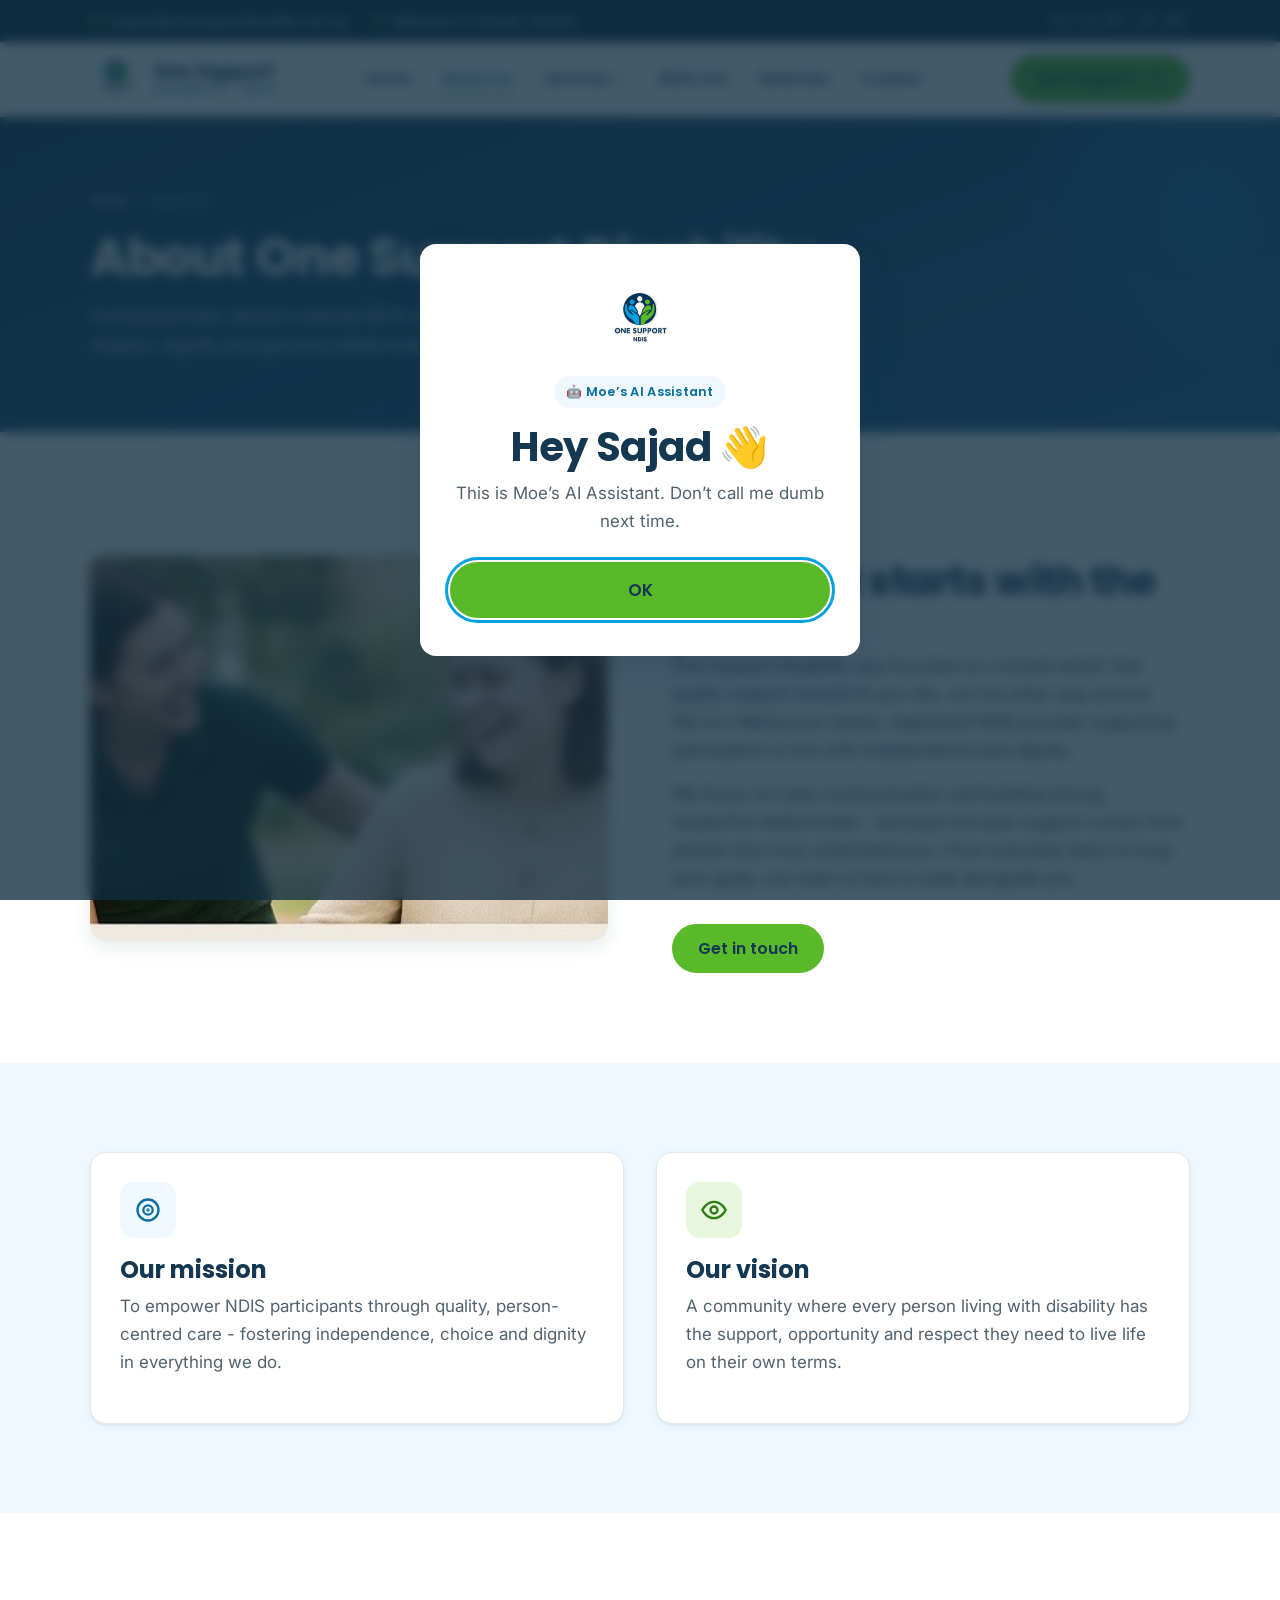
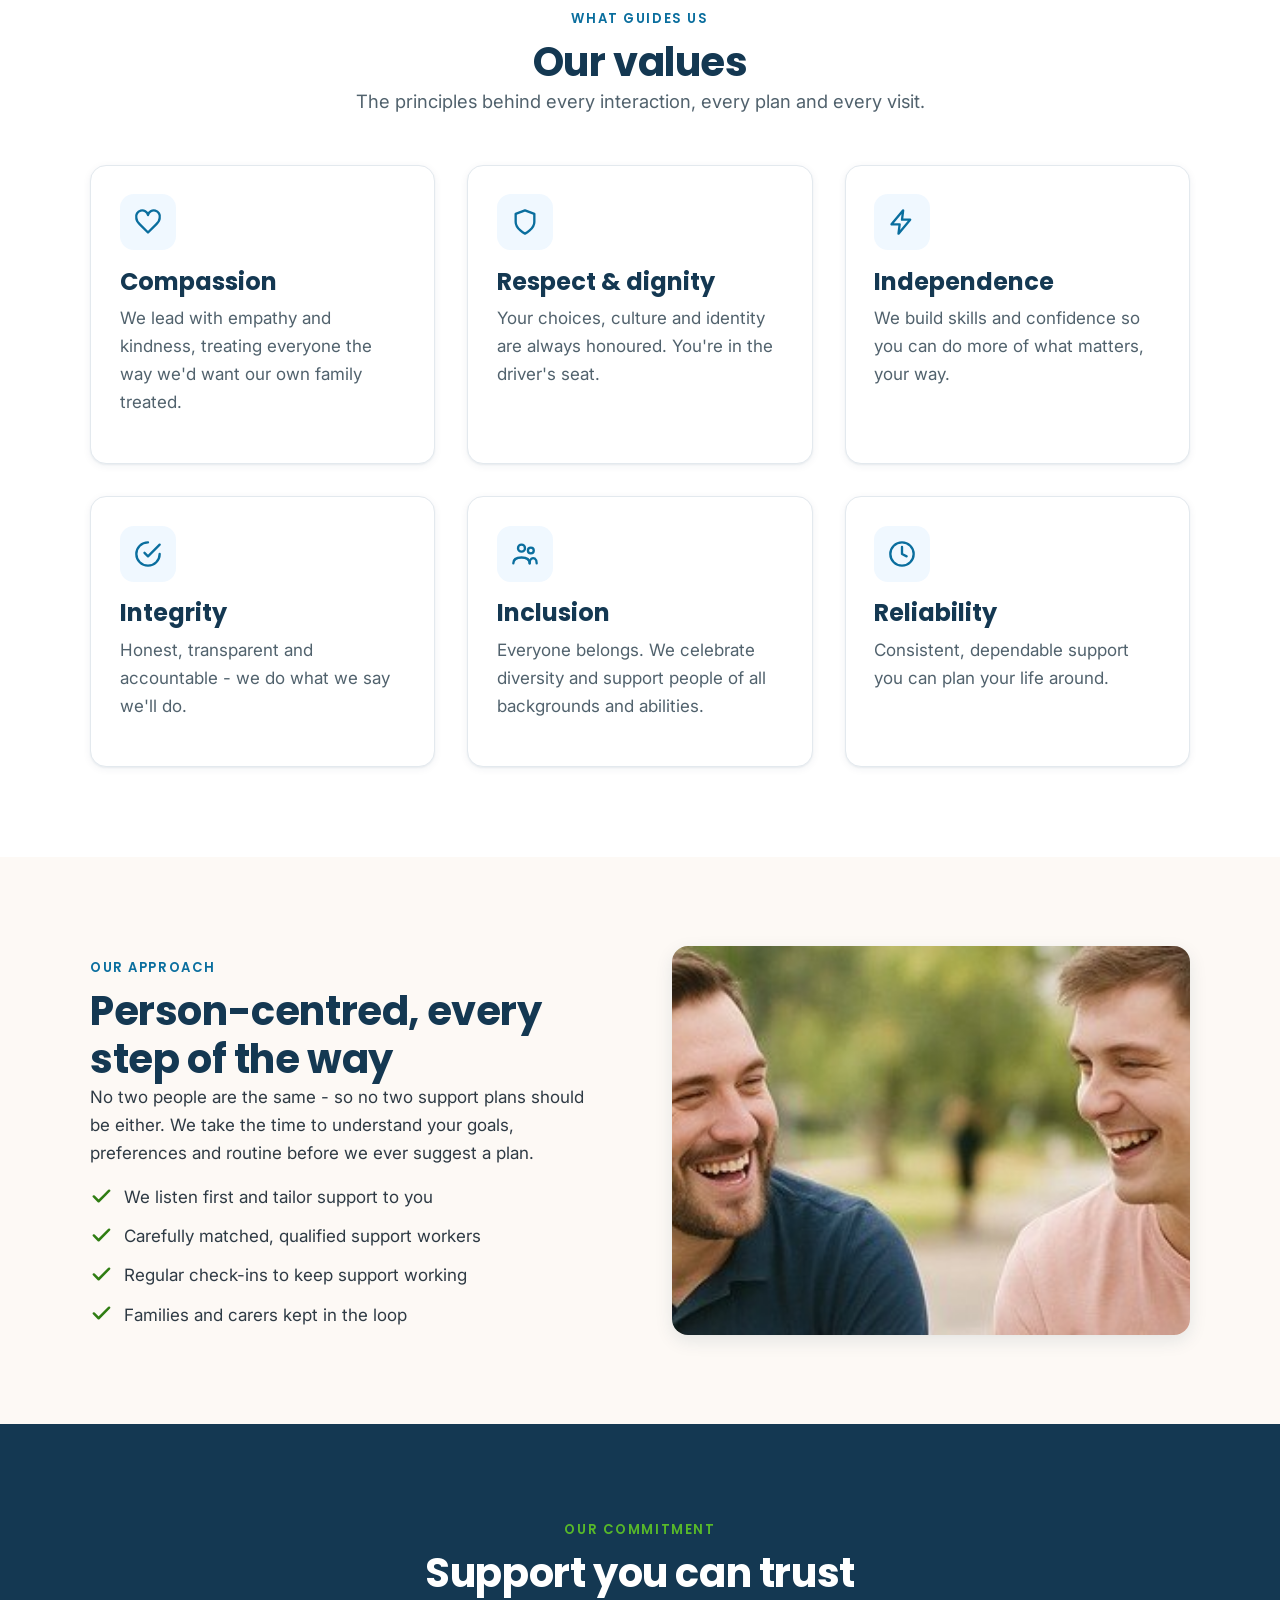
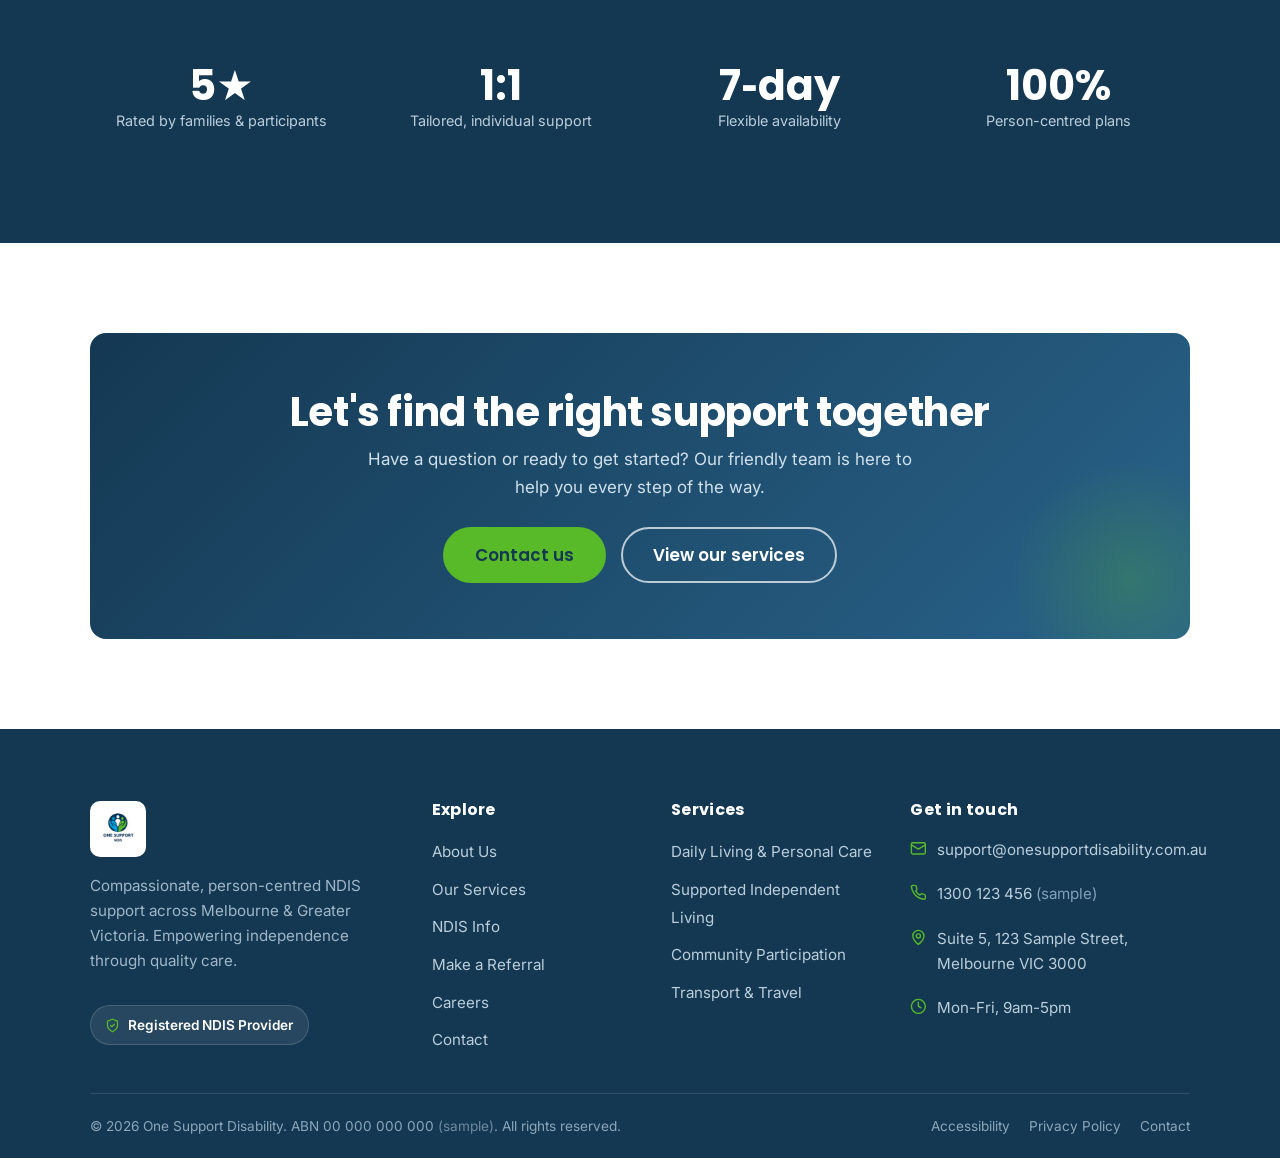
==== commit 04bba298: "Hide top utility bar on mobile; replace em/en dashes with hyphens Co-Authored-By: Claude Opus 4.8 <n" ====
--- a/about.html
+++ b/about.html
@@ -20,7 +20,7 @@
       <div class="container">
         <nav class="crumbs" aria-label="Breadcrumb"><a href="index.html">Home</a><span>/</span><span>About Us</span></nav>
         <h1>About One Support Disability</h1>
-        <p>Compassionate, person-centred NDIS support in Melbourne — built on respect, dignity and genuine relationships.</p>
+        <p>Compassionate, person-centred NDIS support in Melbourne - built on respect, dignity and genuine relationships.</p>
       </div>
     </section>
 
@@ -35,7 +35,7 @@
             <span class="eyebrow">Who we are</span>
             <h2>Care that starts with the person</h2>
             <p>One Support Disability was founded on a simple belief: that quality support should fit your life, not the other way around. We're a Melbourne-based, registered NDIS provider supporting participants to live with independence and dignity.</p>
-            <p>We focus on clear communication and building strong, respectful relationships — because the best support comes from people who truly understand you. From everyday tasks to long-term goals, our team is here to walk alongside you.</p>
+            <p>We focus on clear communication and building strong, respectful relationships - because the best support comes from people who truly understand you. From everyday tasks to long-term goals, our team is here to walk alongside you.</p>
             <div class="btn-row mt-2"><a class="btn btn--accent" href="contact.html">Get in touch</a></div>
           </div>
         </div>
@@ -49,7 +49,7 @@
           <article class="card reveal">
             <div class="card__icon"><svg viewBox="0 0 24 24" fill="none" stroke="currentColor" stroke-width="2" stroke-linecap="round" stroke-linejoin="round"><circle cx="12" cy="12" r="9"/><circle cx="12" cy="12" r="4"/><circle cx="12" cy="12" r="0.5" fill="currentColor"/></svg></div>
             <h3>Our mission</h3>
-            <p>To empower NDIS participants through quality, person-centred care — fostering independence, choice and dignity in everything we do.</p>
+            <p>To empower NDIS participants through quality, person-centred care - fostering independence, choice and dignity in everything we do.</p>
           </article>
           <article class="card card--green reveal">
             <div class="card__icon"><svg viewBox="0 0 24 24" fill="none" stroke="currentColor" stroke-width="2" stroke-linecap="round" stroke-linejoin="round"><path d="M2 12s3.5-7 10-7 10 7 10 7-3.5 7-10 7-10-7-10-7Z"/><circle cx="12" cy="12" r="3"/></svg></div>
@@ -72,7 +72,7 @@
           <article class="card reveal"><div class="card__icon"><svg viewBox="0 0 24 24" fill="none" stroke="currentColor" stroke-width="2" stroke-linecap="round" stroke-linejoin="round"><path d="M19 14c1.5-1.5 3-3.3 3-5.5A3.5 3.5 0 0 0 12 6 3.5 3.5 0 0 0 2 8.5C2 10.7 3.5 12.5 5 14l7 7Z"/></svg></div><h3>Compassion</h3><p>We lead with empathy and kindness, treating everyone the way we'd want our own family treated.</p></article>
           <article class="card reveal"><div class="card__icon"><svg viewBox="0 0 24 24" fill="none" stroke="currentColor" stroke-width="2" stroke-linecap="round" stroke-linejoin="round"><path d="M12 22s8-4 8-10V5l-8-3-8 3v7c0 6 8 10 8 10Z"/></svg></div><h3>Respect &amp; dignity</h3><p>Your choices, culture and identity are always honoured. You're in the driver's seat.</p></article>
           <article class="card reveal"><div class="card__icon"><svg viewBox="0 0 24 24" fill="none" stroke="currentColor" stroke-width="2" stroke-linecap="round" stroke-linejoin="round"><path d="M13 2 3 14h7l-1 8 10-12h-7l1-8Z"/></svg></div><h3>Independence</h3><p>We build skills and confidence so you can do more of what matters, your way.</p></article>
-          <article class="card reveal"><div class="card__icon"><svg viewBox="0 0 24 24" fill="none" stroke="currentColor" stroke-width="2" stroke-linecap="round" stroke-linejoin="round"><path d="M12 2a10 10 0 1 0 10 10"/><path d="m9 11 3 3L22 4"/></svg></div><h3>Integrity</h3><p>Honest, transparent and accountable — we do what we say we'll do.</p></article>
+          <article class="card reveal"><div class="card__icon"><svg viewBox="0 0 24 24" fill="none" stroke="currentColor" stroke-width="2" stroke-linecap="round" stroke-linejoin="round"><path d="M12 2a10 10 0 1 0 10 10"/><path d="m9 11 3 3L22 4"/></svg></div><h3>Integrity</h3><p>Honest, transparent and accountable - we do what we say we'll do.</p></article>
           <article class="card reveal"><div class="card__icon"><svg viewBox="0 0 24 24" fill="none" stroke="currentColor" stroke-width="2" stroke-linecap="round" stroke-linejoin="round"><circle cx="9" cy="7" r="3"/><circle cx="17" cy="9" r="2.5"/><path d="M2 20c0-3.5 3-5 7-5s7 1.5 7 5"/><path d="M16 20c0-2 .5-3.3 1.5-4 .8-.5 2-.5 3 0 1 .7 1.5 2 1.5 4"/></svg></div><h3>Inclusion</h3><p>Everyone belongs. We celebrate diversity and support people of all backgrounds and abilities.</p></article>
           <article class="card reveal"><div class="card__icon"><svg viewBox="0 0 24 24" fill="none" stroke="currentColor" stroke-width="2" stroke-linecap="round" stroke-linejoin="round"><circle cx="12" cy="12" r="10"/><path d="M12 6v6l4 2"/></svg></div><h3>Reliability</h3><p>Consistent, dependable support you can plan your life around.</p></article>
         </div>
@@ -89,7 +89,7 @@
           <div class="feature__content reveal">
             <span class="eyebrow">Our approach</span>
             <h2>Person-centred, every step of the way</h2>
-            <p>No two people are the same — so no two support plans should be either. We take the time to understand your goals, preferences and routine before we ever suggest a plan.</p>
+            <p>No two people are the same - so no two support plans should be either. We take the time to understand your goals, preferences and routine before we ever suggest a plan.</p>
             <ul class="ticks mt-1">
               <li><svg viewBox="0 0 24 24" fill="none" stroke="currentColor" stroke-width="2.6" stroke-linecap="round" stroke-linejoin="round"><path d="M20 6 9 17l-5-5"/></svg> We listen first and tailor support to you</li>
               <li><svg viewBox="0 0 24 24" fill="none" stroke="currentColor" stroke-width="2.6" stroke-linecap="round" stroke-linejoin="round"><path d="M20 6 9 17l-5-5"/></svg> Carefully matched, qualified support workers</li>
--- a/assets/css/styles.css
+++ b/assets/css/styles.css
@@ -160,6 +160,8 @@
 .a11y button:hover { background: rgba(255,255,255,.15); }
 .a11y button.is-active { background: var(--green); color: var(--navy); border-color: var(--green); }
 @media (max-width: 760px){ .topbar__contact .label { display: none; } }
+/* Hide the top utility bar on mobile for a cleaner header (kept on desktop) */
+@media (max-width: 768px){ .topbar { display: none; } }
 
 /* ---------- Header / Nav ---------- */
 .site-header { position: sticky; top: 0; z-index: 100; background: #fff; box-shadow: 0 1px 0 var(--line); transition: box-shadow .25s; }
